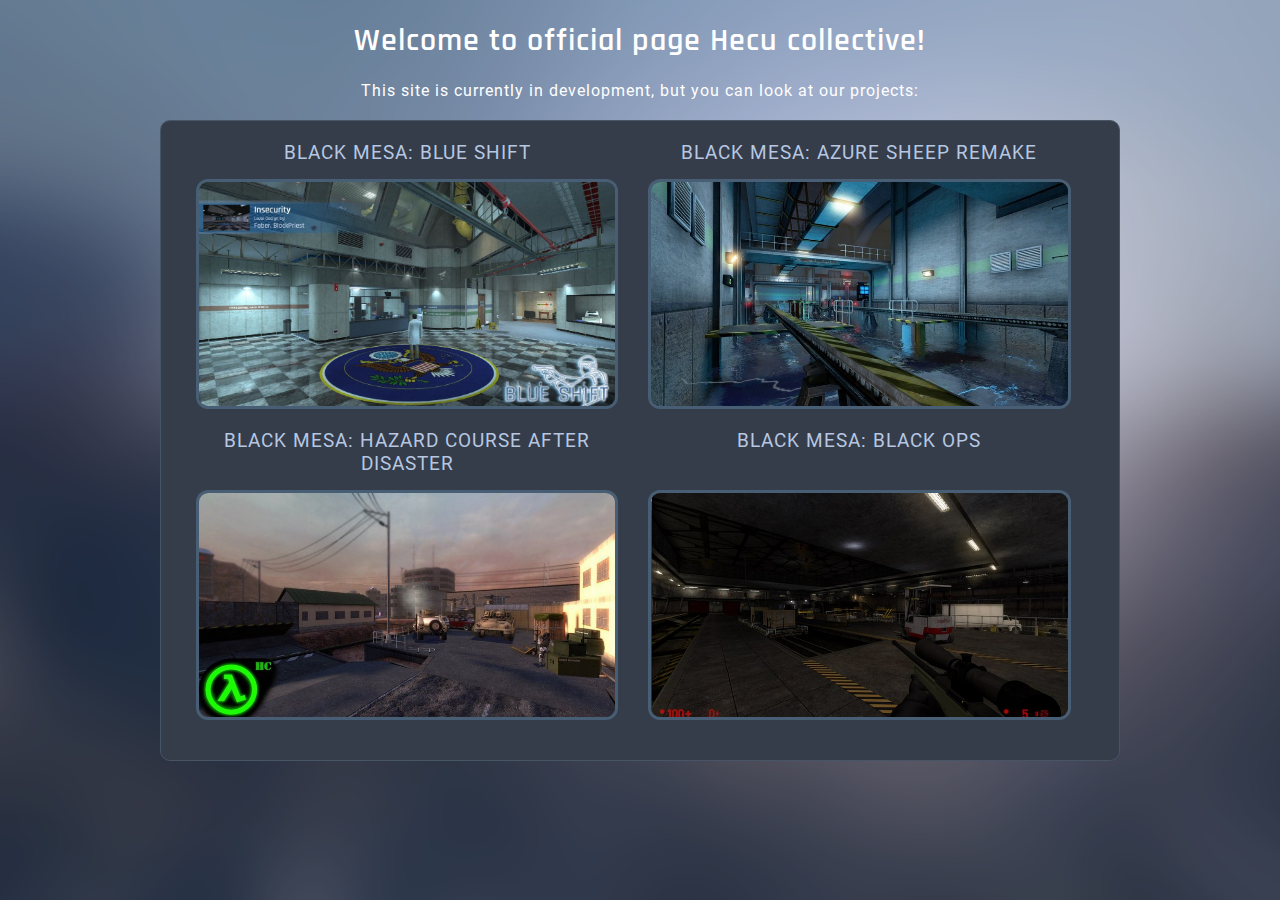
==== index.html @ 64d7721d "сделана заглушка для hecucollective.com" ====
<!DOCTYPE html>
<html lang="en">
<head>
	<meta charset="UTF-8">
	<meta http-equiv="X-UA-Compatible" content="IE=edge">
	<meta name="viewport" content="width=device-width, initial-scale=1.0">
	<link rel="stylesheet" href="css/styles.css">
	<link rel="shortcut icon" href="favicon.ico" type="image/x-icon">
	<meta name="description" content="We - Hecu collective. The team was founded on December 10, 2016. April 2018, the Azure Sheep team joined the main development team, thereby forming the HECU Collective.">
	<title>Hecu collective | Oficial Website</title>
</head>
<body>
	<div class="container">
		<h1>Welcome to official page Hecu collective!</h1>
		<p>This site is currently in development, but you can look at our projects:</p>
        <div class="text-img-link-block">
			<div class="text-img-link-block__item">
				<h2>Black Mesa: Blue Shift</h2>
				<a class="responsive-media" href="https://blueshift.hecucollective.com/" title="blueshift.hecucollective.com">
					<img src="img/insecurity-fab-bp2_hu24cef057e38a575649ea027ddef1f2df_3616887_1200x0_resize_q80_box.jpg" alt="Black Mesa: Blue Shift">
				</a>
			</div>
			<div class="text-img-link-block__item">
				<h2>Black Mesa: Azure Sheep Remake</h2>
				<a class="responsive-media" href="https://www.moddb.com/mods/black-mesa-azure-sheep" title="moddb.com/mods/black-mesa-azure-sheep">
					<img src="img/asheep_800.jpg" alt="Black Mesa: Azure Sheep Remake">
				</a>
			</div>
			<div class="text-img-link-block__item">
				<h2>Black Mesa: Hazard Сourse After Disaster</h2>
				<a class="responsive-media" href="https://www.moddb.com/mods/black-mesa-hazard-course-after-disaster" title="moddb.com/mods/black-mesa-hazard-course-after-disaster">
					<img src="img/hc_800.jpg" alt="Black Mesa: Hazard Сourse After Disaster">
				</a>
			</div>
			<div class="text-img-link-block__item">
				<h2>Black Mesa: Black Ops</h2>
				<a class="responsive-media" href="https://www.moddb.com/mods/black-mesa-black-ops" title="moddb.com/mods/black-mesa-black-ops">
					<img src="img/BO_800.jpg" alt="Black Mesa: Black Ops">
				</a>
			</div>
		</div>
	</div>
</body>
</html>
---- css/styles.css ----
@font-face {
  font-family: 'Roboto';
  font-style: normal;
  font-weight: 400;
  font-display: swap;
  src: url("../fonts/Roboto-Regular.woff2") format("woff2");
}

@font-face {
  font-family: 'Roboto';
  font-style: normal;
  font-weight: 700;
  font-display: swap;
  src: url("../fonts/Roboto-Bold.woff2") format("woff2");
}

@font-face {
  font-family: 'Rajdhani Semibold';
  font-style: normal;
  font-weight: 600;
  font-display: swap;
  src: url("../fonts/LDI2apCSOBg7S-QT7pbYF_Oqeef2kg.woff2") format("woff2");
  unicode-range: U+0900-097F, U+1CD0-1CF6, U+1CF8-1CF9, U+200C-200D, U+20A8, U+20B9, U+25CC, U+A830-A839, U+A8E0-A8FB;
}

@font-face {
  font-family: 'Rajdhani Semibold';
  font-style: normal;
  font-weight: 600;
  font-display: swap;
  src: url("../fonts/LDI2apCSOBg7S-QT7pbYF_Oleef2kg.woff2") format("woff2");
  unicode-range: U+0100-024F, U+0259, U+1E00-1EFF, U+2020, U+20A0-20AB, U+20AD-20CF, U+2113, U+2C60-2C7F, U+A720-A7FF;
}

@font-face {
  font-family: 'Rajdhani Semibold';
  font-style: normal;
  font-weight: 600;
  font-display: swap;
  src: url("../fonts/LDI2apCSOBg7S-QT7pbYF_Oreec.woff2") format("woff2");
  unicode-range: U+0000-00FF, U+0131, U+0152-0153, U+02BB-02BC, U+02C6, U+02DA, U+02DC, U+2000-206F, U+2074, U+20AC, U+2122, U+2191, U+2193, U+2212, U+2215, U+FEFF, U+FFFD;
}

* {
  margin: 0;
  padding: 0;
}

* {
  box-sizing: border-box;
}

html[lang="ru"] h1 {
  font-family: 'Roboto';
  font-size: 23px;
  line-height: 23px;
}

body {
  min-width: 320px;
  font-family: 'Rajdhani Semibold';
  background: url("../img/2021-1-bg.png") no-repeat #38424f;
  background-size: cover;
  color: #fff;
  letter-spacing: 1px;
  background-attachment: fixed;
}

img {
  display: block;
  max-width: 100%;
}

a {
  display: block;
}

h1 {
  text-align: center;
  margin-bottom: 20px;
}

@media (max-width: 768px) {
  h1 {
    font-size: 21px;
    line-height: 18px;
    padding: 0 10px;
  }
}

h1 + p {
  font-family: 'Roboto';
  margin-bottom: 20px;
  text-align: center;
}

@media (max-width: 768px) {
  h1 + p {
    padding: 0 10px;
  }
}

.container {
  max-width: 960px;
  margin: 20px auto 0;
}

.text-img-link-block {
  display: flex;
  flex-direction: column;
  border: 1px solid #475567;
  border-radius: 10px;
  background: #343d49;
  padding: 20px;
}

@media (min-width: 800px) {
  .text-img-link-block {
    flex-wrap: wrap;
    flex-direction: row;
  }
}

.text-img-link-block__item {
  display: flex;
  flex-direction: column;
  justify-content: space-between;
  margin: 0 15px 20px;
}

@media (min-width: 800px) {
  .text-img-link-block__item {
    flex: 0 0 46%;
  }
}

.text-img-link-block__item h2 {
  font-family: 'Roboto';
  color: #b7c7e2;
  text-align: center;
  text-transform: uppercase;
  font-weight: normal;
  margin-bottom: 15px;
  font-size: 19px;
}

.text-img-link-block__item a {
  display: block;
  overflow: hidden;
  border: 3px solid #475e74;
  border-radius: 12px;
}

.text-img-link-block__item a:hover {
  border: 3px solid #55adff;
  transition: .3s;
}

.text-img-link-block__item a:hover img {
  filter: opacity(65%);
  transition: .3s;
}

.responsive-media {
  position: relative;
  padding-bottom: 53%;
  overflow: hidden;
}

.responsive-media img {
  position: absolute;
  top: 0;
  left: 0;
  object-fit: cover;
}
/*# sourceMappingURL=styles.css.map */
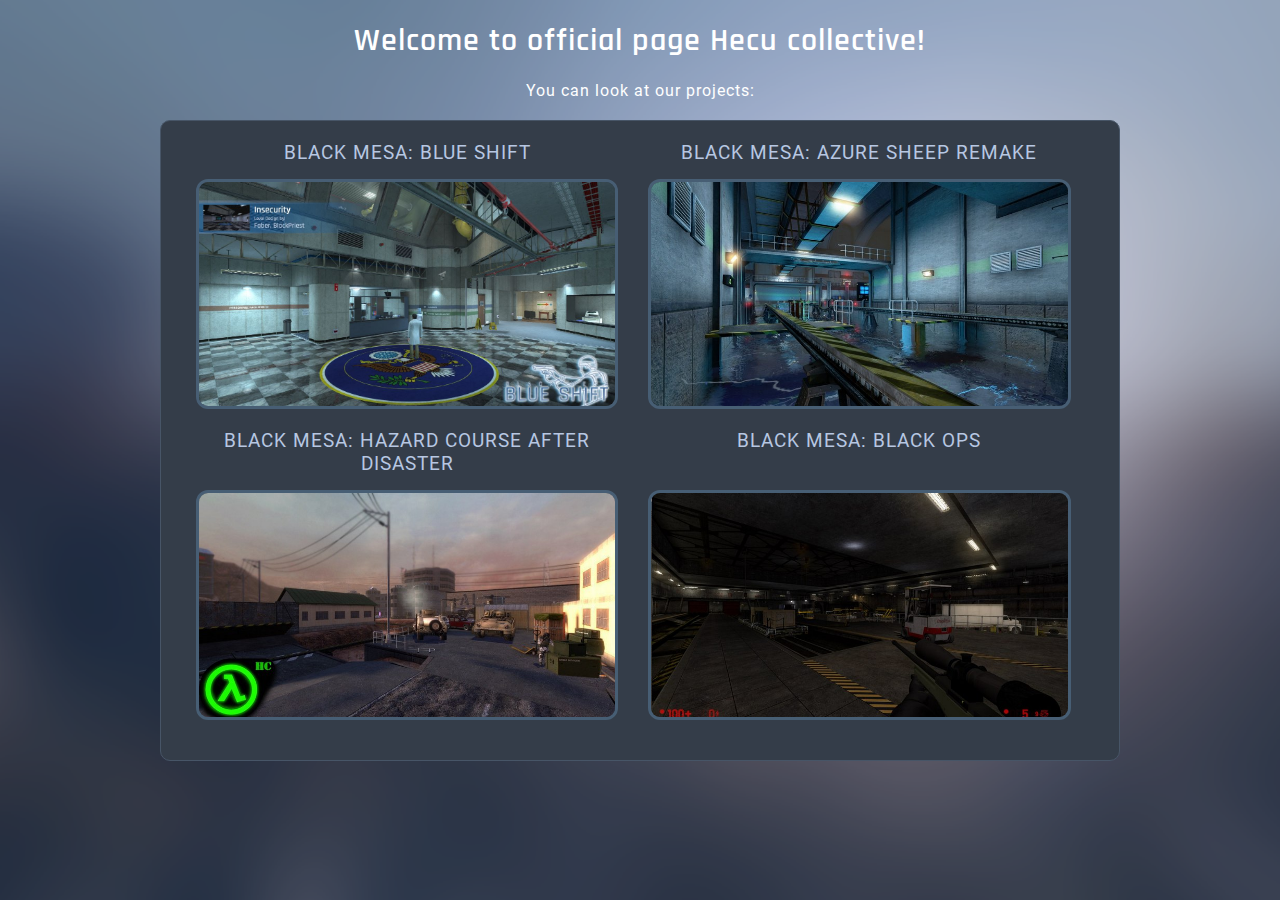
==== commit 292fe3d9: "changed paragraph text" ====
--- a/index.html
+++ b/index.html
@@ -7,12 +7,12 @@
 	<link rel="stylesheet" href="css/styles.css">
 	<link rel="shortcut icon" href="favicon.ico" type="image/x-icon">
 	<meta name="description" content="We - Hecu collective. The team was founded on December 10, 2016. April 2018, the Azure Sheep team joined the main development team, thereby forming the HECU Collective.">
-	<title>Hecu collective | Oficial Website</title>
+	<title>Hecu collective | Official Website</title>
 </head>
 <body>
 	<div class="container">
 		<h1>Welcome to official page Hecu collective!</h1>
-		<p>This site is currently in development, but you can look at our projects:</p>
+		<p>You can look at our projects:</p>
         <div class="text-img-link-block">
 			<div class="text-img-link-block__item">
 				<h2>Black Mesa: Blue Shift</h2>
